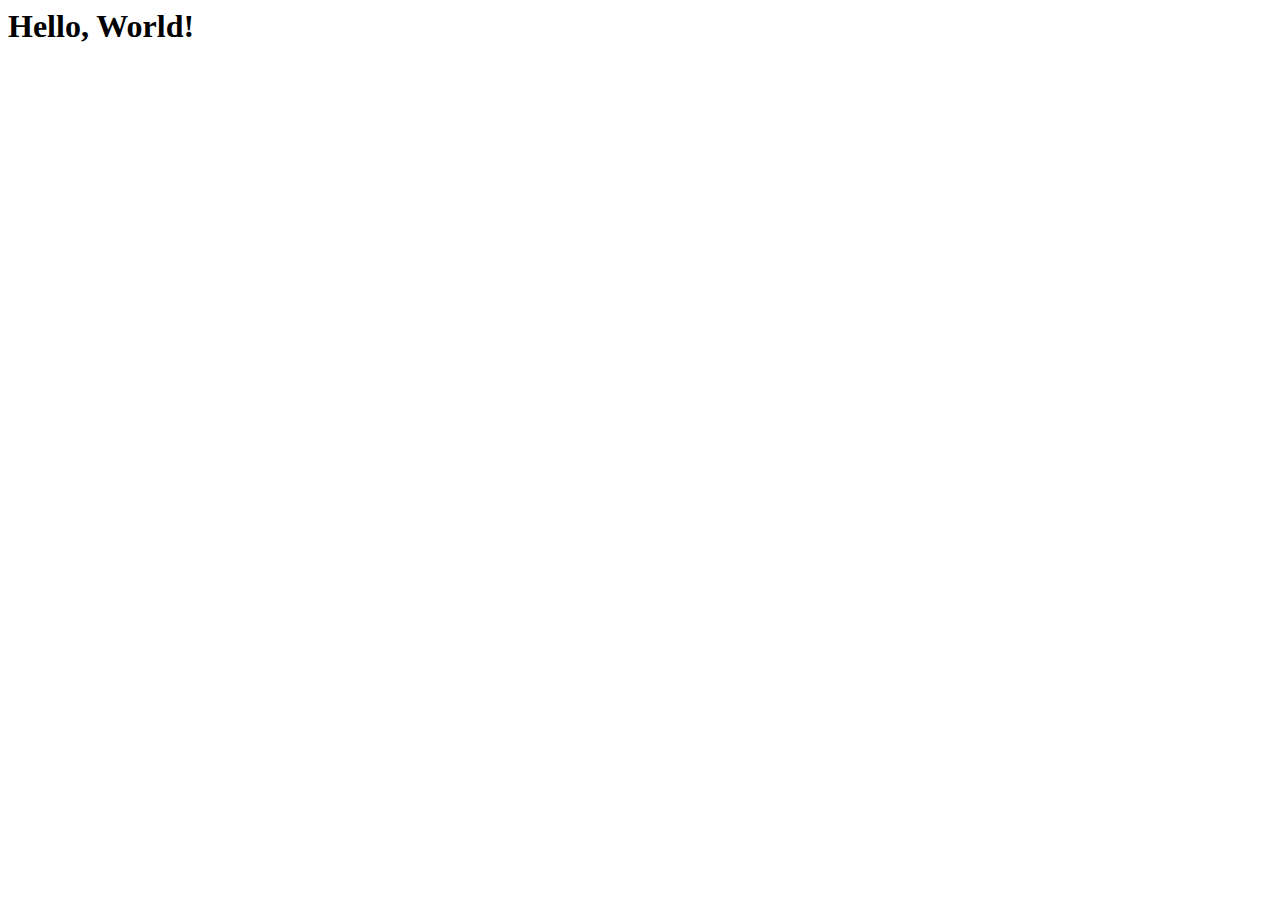
==== index.html @ 416f8c2a "Initial Commit" ====
<html lang="en">
  <head>
    <meta charset="UTF-8" />
    <meta http-equiv="X-UA-Compatible" content="IE=edge" />
    <meta name="viewport" content="width=device-width, initial-scale=1.0" />
    <title>Project 1</title>
  </head>
  <body>
    <h1>Hello, World!</h1>
  </body>
</html>
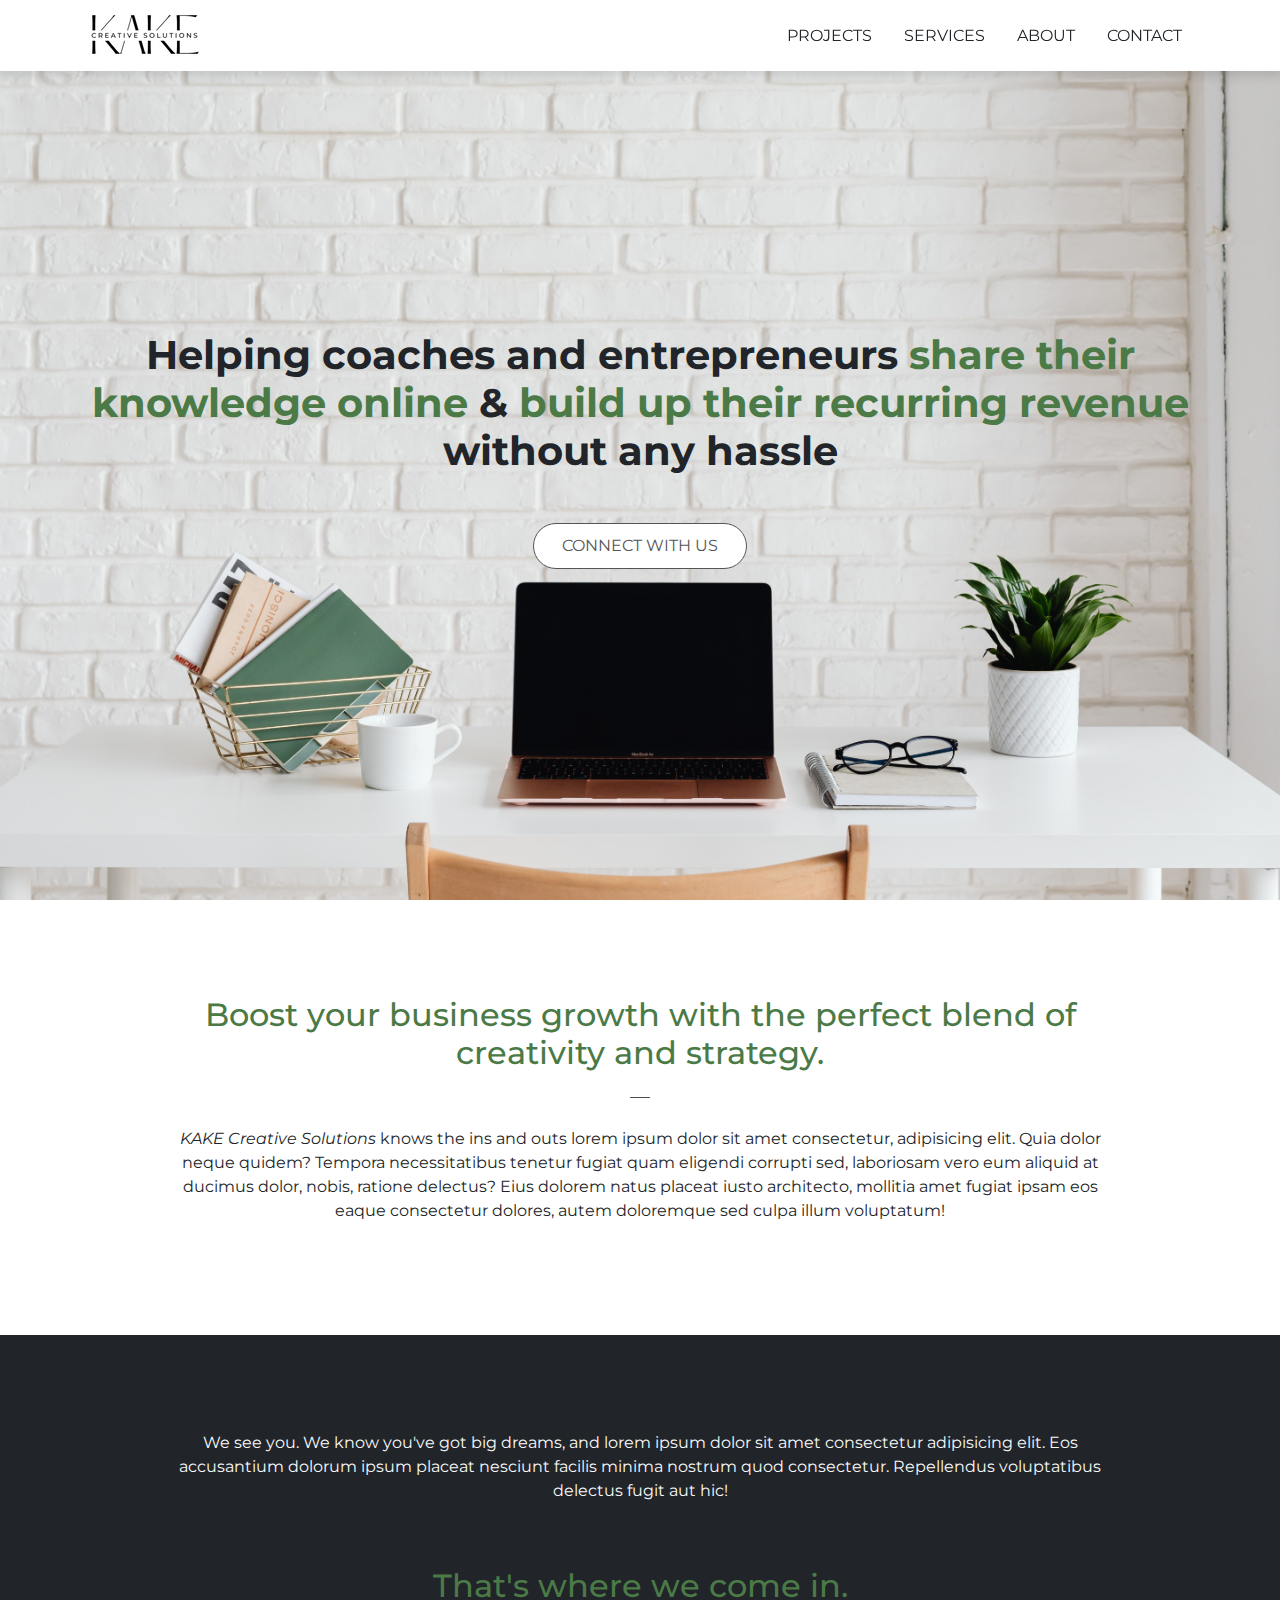
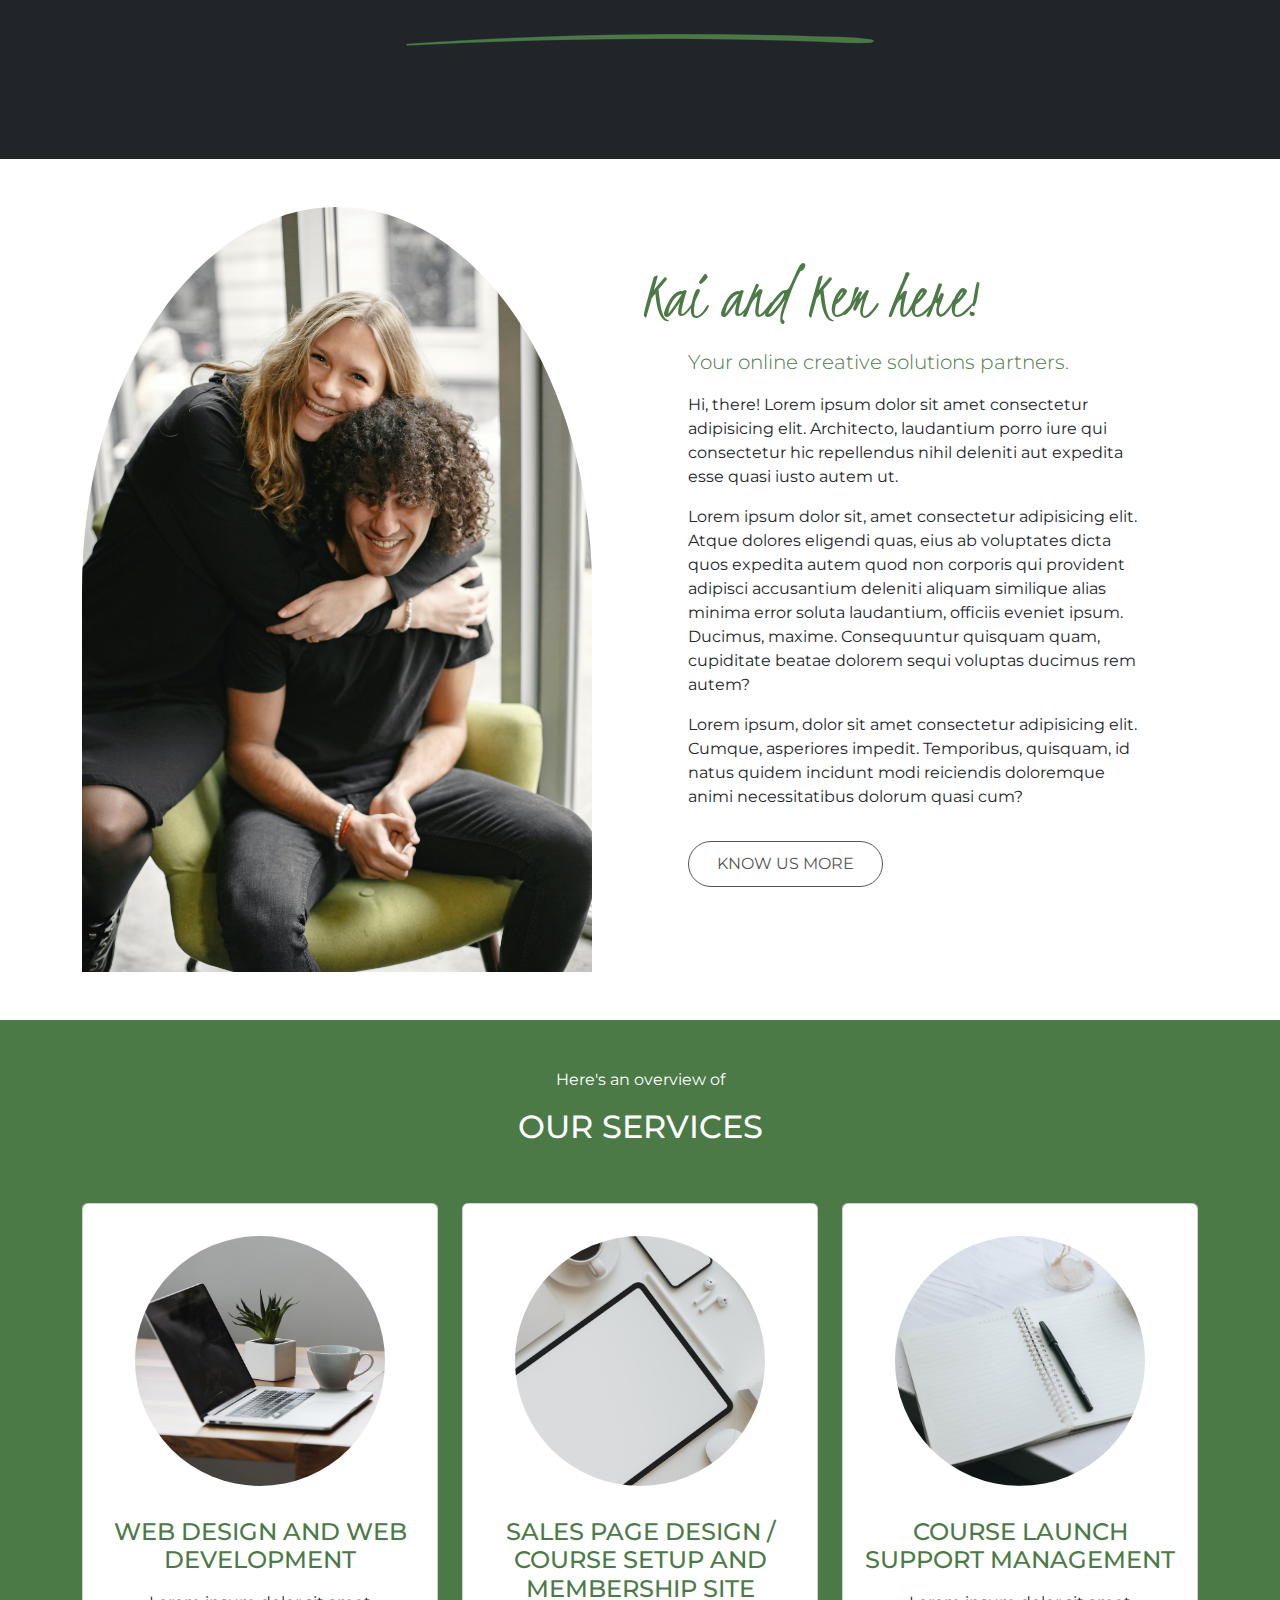
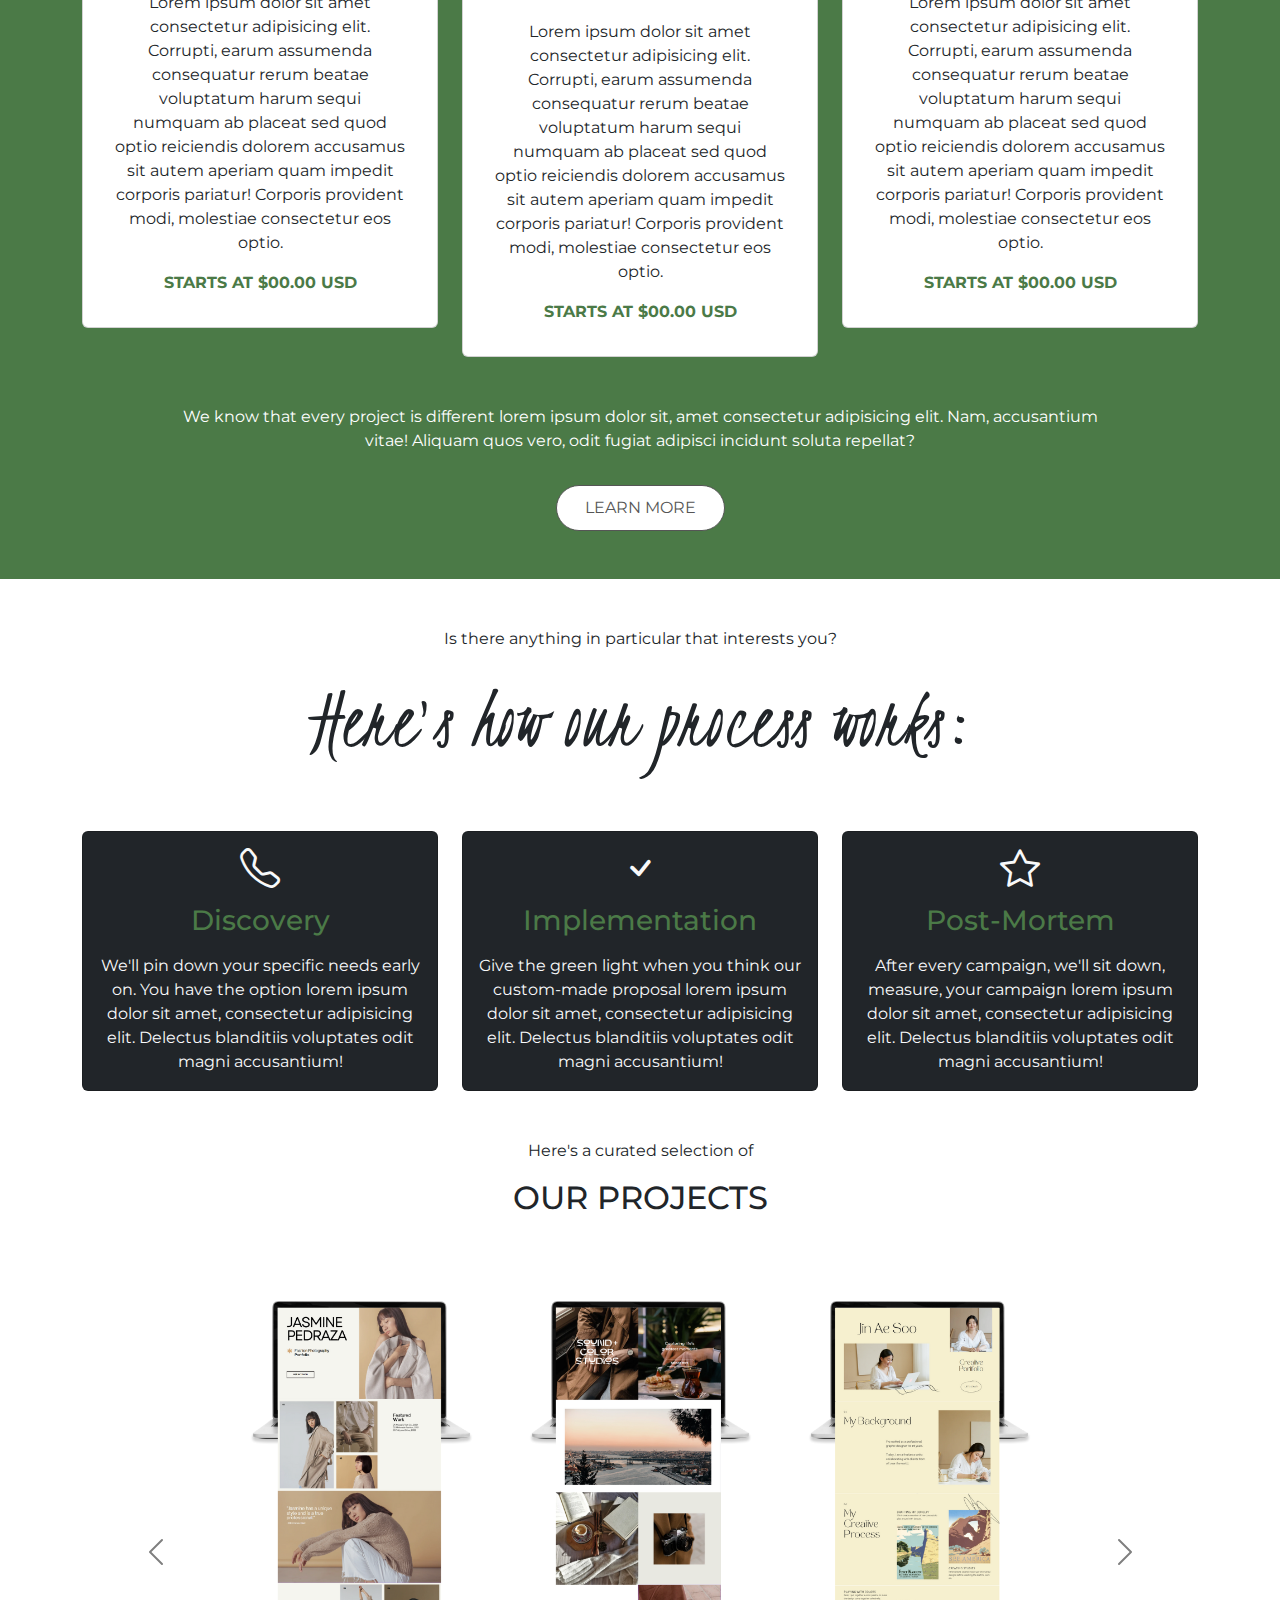
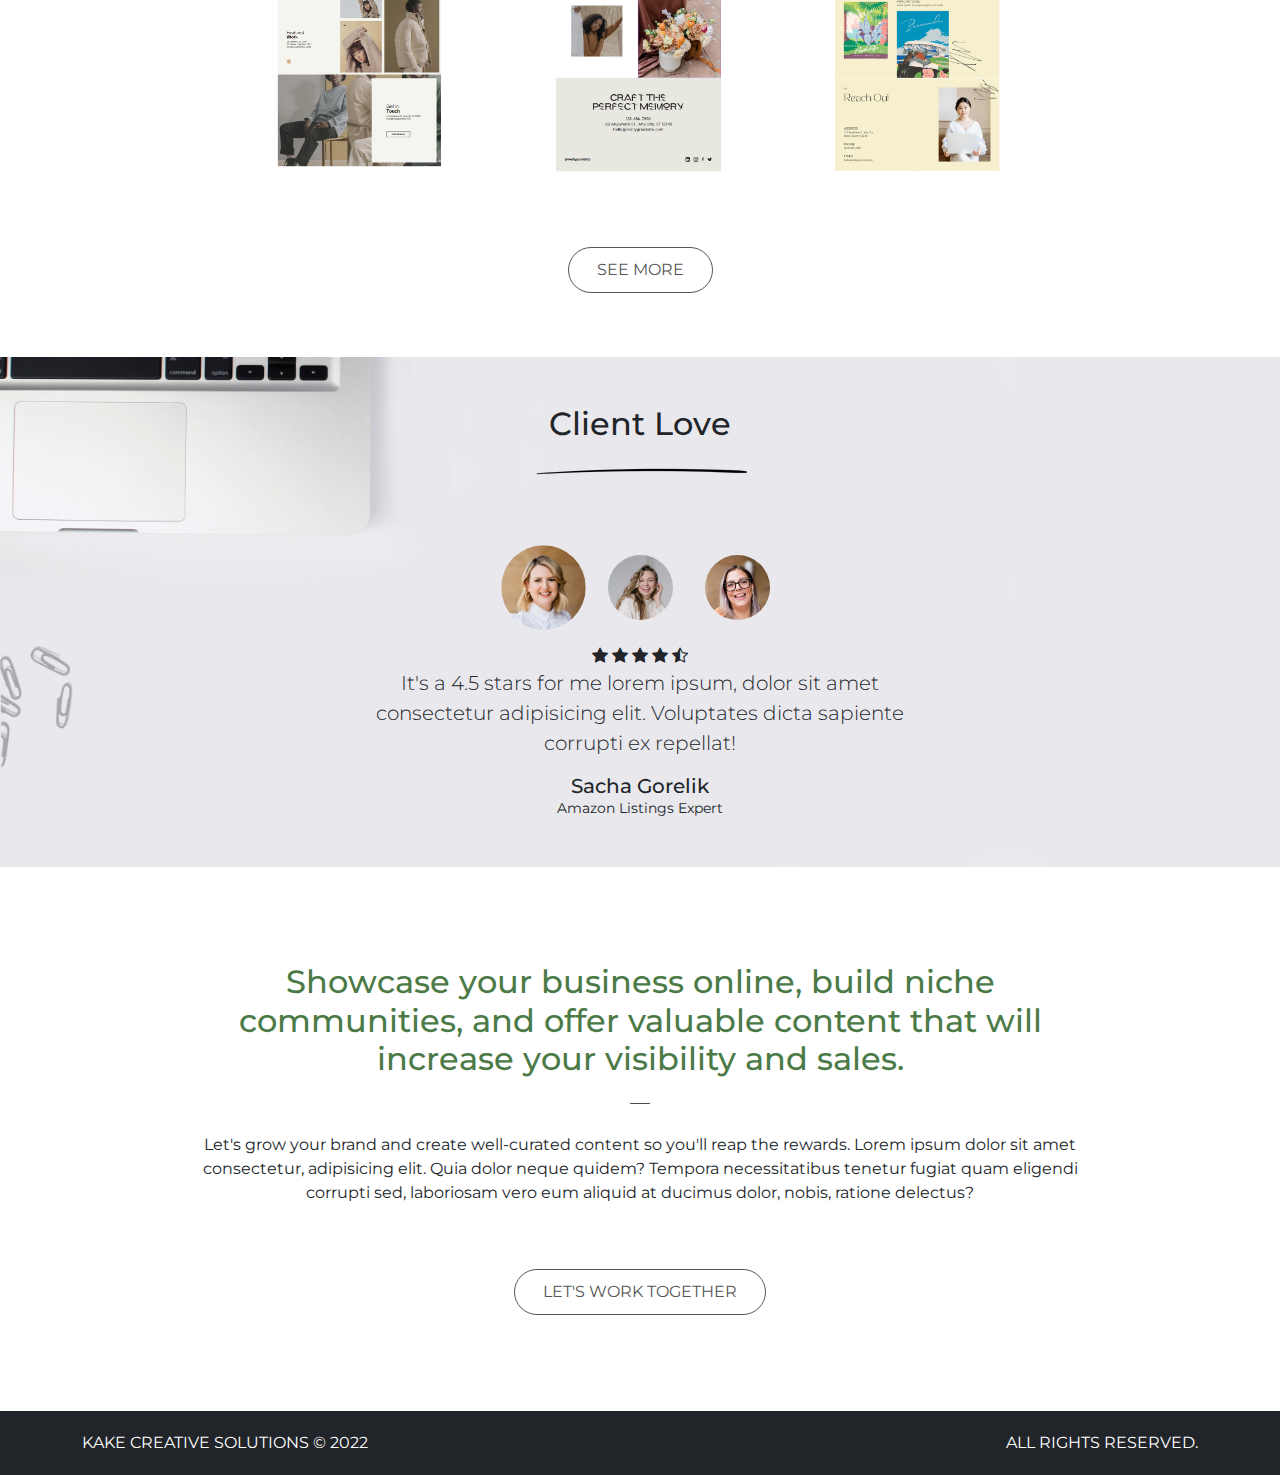
==== commit 9a6f1aa8: "End of Index Page" ====
--- a/index.html
+++ b/index.html
@@ -1,11 +1,600 @@
 <html lang="en">
   <head>
+    <!-- Required Meta Tags -->
     <meta charset="UTF-8" />
     <meta http-equiv="X-UA-Compatible" content="IE=edge" />
     <meta name="viewport" content="width=device-width, initial-scale=1.0" />
-    <title>Project 1</title>
+
+    <!-- Bootsrap CSS -->
+    <link rel="stylesheet" href="css/bootstrap.min.css" />
+
+    <!-- Custom CSS -->
+    <link rel="stylesheet" href="css/main.css" />
+
+    <!-- ---- Font Awesome ---- -->
+    <link
+      rel="stylesheet"
+      href="https://cdnjs.cloudflare.com/ajax/libs/font-awesome/6.1.2/css/all.min.css"
+      integrity="sha512-1sCRPdkRXhBV2PBLUdRb4tMg1w2YPf37qatUFeS7zlBy7jJI8Lf4VHwWfZZfpXtYSLy85pkm9GaYVYMfw5BC1A=="
+      crossorigin="anonymous"
+      referrerpolicy="no-referrer"
+    />
+
+    <!-- Bootstrap Icons -->
+    <link
+      rel="stylesheet"
+      href="https://cdn.jsdelivr.net/npm/bootstrap-icons@1.3.0/font/bootstrap-icons.css"
+    />
+
+    <title>KodeGo Project 1</title>
   </head>
   <body>
-    <h1>Hello, World!</h1>
+    <!-- Navbar -->
+    <nav class="navbar navbar-expand-lg navbar-light bg-white py-1 fixed-top">
+      <div class="container">
+        <a href="index.html">
+          <img src="img/brand-logo-sm.png" alt="Site Icon" />
+        </a>
+
+        <button
+          class="navbar-toggler border-0"
+          type="button"
+          data-bs-toggle="collapse"
+          data-bs-target="#navMenu"
+        >
+          <span class="navbar-toggler-icon"></span>
+        </button>
+
+        <div id="navMenu" class="collapse navbar-collapse">
+          <ul class="navbar-nav ms-auto text-center">
+            <li class="nav-item px-2 py-2">
+              <a href="projects.html" class="nav-link text-dark">PROJECTS</a>
+            </li>
+            <li class="nav-item px-2 py-2">
+              <a href="services.html" class="nav-link text-dark">SERVICES</a>
+            </li>
+            <li class="nav-item px-2 py-2">
+              <a href="about.html" class="nav-link text-dark">ABOUT</a>
+            </li>
+            <li class="nav-item px-2 py-2">
+              <a href="contact.html" class="nav-link text-dark">CONTACT</a>
+            </li>
+          </ul>
+        </div>
+      </div>
+    </nav>
+
+    <!-- Hero -->
+    <section id="hero" class="vh-100 p-5" style="padding-top: 104px">
+      <div class="container h-100 d-flex align-items-center">
+        <div class="text-center active">
+          <h1 class="mb-5">
+            <strong>
+              <span>Helping coaches and entrepreneurs</span>
+            </strong>
+            <strong>
+              <span style="color: #4b7a47">share their knowledge online</span>
+            </strong>
+            <strong>&</strong>
+            <strong>
+              <span style="color: #4b7a47"
+                >build up their recurring revenue</span
+              >
+            </strong>
+            <strong>
+              <span>without any hassle</span>
+            </strong>
+          </h1>
+          <a href="contact.html" class="btn">CONNECT WITH US</a>
+        </div>
+      </div>
+    </section>
   </body>
+
+  <!-- Hook -->
+  <section id="hook" class="p-5">
+    <div class="container">
+      <div class="p-lg-5 mx-lg-5 text-center">
+        <h2>
+          Boost your business growth with the perfect blend of creativity and
+          strategy.
+        </h2>
+        <p class="lead">—</p>
+        <p>
+          <em>KAKE Creative Solutions</em> knows the ins and outs lorem ipsum
+          dolor sit amet consectetur, adipisicing elit. Quia dolor neque quidem?
+          Tempora necessitatibus tenetur fugiat quam eligendi corrupti sed,
+          laboriosam vero eum aliquid at ducimus dolor, nobis, ratione delectus?
+          Eius dolorem natus placeat iusto architecto, mollitia amet fugiat
+          ipsam eos eaque consectetur dolores, autem doloremque sed culpa illum
+          voluptatum!
+        </p>
+      </div>
+    </div>
+  </section>
+  <section id="hook" class="p-5 bg-dark text-light">
+    <div class="container about-intro">
+      <div class="p-lg-5 mx-lg-5 text-center">
+        <p class="pb-5">
+          We see you. We know you've got big dreams, and lorem ipsum dolor sit
+          amet consectetur adipisicing elit. Eos accusantium dolorum ipsum
+          placeat nesciunt facilis minima nostrum quod consectetur. Repellendus
+          voluptatibus delectus fugit aut hic!
+        </p>
+        <h2>That's where we come in.</h2>
+        <img
+          class="img-fluid p-0"
+          src="img/emphasis-img-1.png"
+          alt="Emphasis 1"
+        />
+      </div>
+    </div>
+  </section>
+
+  <!-- About -->
+  <section id="about" class="p-5">
+    <div class="container">
+      <div class="row g-0">
+        <div class="col-md">
+          <img
+            class="about-image img-fluid"
+            src="img/about-img-1.jpg"
+            alt="fundamentals"
+          />
+        </div>
+        <div class="col-md p-lg-5">
+          <h2>Kai and Kem here!</h2>
+          <p class="tagline lead ps-lg-5">
+            Your online creative solutions partners.
+          </p>
+          <p class="ps-lg-5">
+            Hi, there! Lorem ipsum dolor sit amet consectetur adipisicing elit.
+            Architecto, laudantium porro iure qui consectetur hic repellendus
+            nihil deleniti aut expedita esse quasi iusto autem ut.
+          </p>
+          <p class="ps-lg-5">
+            Lorem ipsum dolor sit, amet consectetur adipisicing elit. Atque
+            dolores eligendi quas, eius ab voluptates dicta quos expedita autem
+            quod non corporis qui provident adipisci accusantium deleniti
+            aliquam similique alias minima error soluta laudantium, officiis
+            eveniet ipsum. Ducimus, maxime. Consequuntur quisquam quam,
+            cupiditate beatae dolorem sequi voluptas ducimus rem autem?
+          </p>
+          <p class="ps-lg-5">
+            Lorem ipsum, dolor sit amet consectetur adipisicing elit. Cumque,
+            asperiores impedit. Temporibus, quisquam, id natus quidem incidunt
+            modi reiciendis doloremque animi necessitatibus dolorum quasi cum?
+          </p>
+          <a href="about.html" class="btn btn-light mt-3 ms-lg-5"
+            >KNOW US MORE
+          </a>
+        </div>
+      </div>
+    </div>
+  </section>
+
+  <!-- Services -->
+  <section id="services" class="p-5">
+    <div class="container text-center">
+      <p class="text-white">Here's an overview of</p>
+      <h2 class="pb-5 text-white">OUR SERVICES</h2>
+      <div class="row g-4">
+        <div class="col-lg-4">
+          <div class="card">
+            <div class="card-body text-center">
+              <img
+                src="img/services-laptop-img.png"
+                class="rounded-circle my-3 img-fluid"
+                alt="Services 1"
+              />
+              <h4 class="card-title my-3">WEB DESIGN AND WEB DEVELOPMENT</h4>
+              <p class="card-text m-3">
+                Lorem ipsum dolor sit amet consectetur adipisicing elit.
+                Corrupti, earum assumenda consequatur rerum beatae voluptatum
+                harum sequi numquam ab placeat sed quod optio reiciendis dolorem
+                accusamus sit autem aperiam quam impedit corporis pariatur!
+                Corporis provident modi, molestiae consectetur eos optio.
+              </p>
+              <p class="services-fee">STARTS AT $00.00 USD</p>
+            </div>
+          </div>
+        </div>
+        <div class="col-lg-4">
+          <div class="card">
+            <div class="card-body text-center">
+              <img
+                src="img/services-tablet-img.png"
+                class="rounded-circle my-3 img-fluid"
+                alt="Services 2"
+              />
+              <h4 class="card-title my-3">
+                SALES PAGE DESIGN / COURSE SETUP AND MEMBERSHIP SITE
+              </h4>
+              <p class="card-text m-3">
+                Lorem ipsum dolor sit amet consectetur adipisicing elit.
+                Corrupti, earum assumenda consequatur rerum beatae voluptatum
+                harum sequi numquam ab placeat sed quod optio reiciendis dolorem
+                accusamus sit autem aperiam quam impedit corporis pariatur!
+                Corporis provident modi, molestiae consectetur eos optio.
+              </p>
+              <p class="services-fee">STARTS AT $00.00 USD</p>
+            </div>
+          </div>
+        </div>
+        <div class="col-lg-4">
+          <div class="card">
+            <div class="card-body text-center">
+              <img
+                src="img/services-notebook-img.png"
+                class="rounded-circle my-3 img-fluid"
+                alt="Services 3"
+              />
+              <h4 class="card-title my-3">COURSE LAUNCH SUPPORT MANAGEMENT</h4>
+              <p class="card-text m-3">
+                Lorem ipsum dolor sit amet consectetur adipisicing elit.
+                Corrupti, earum assumenda consequatur rerum beatae voluptatum
+                harum sequi numquam ab placeat sed quod optio reiciendis dolorem
+                accusamus sit autem aperiam quam impedit corporis pariatur!
+                Corporis provident modi, molestiae consectetur eos optio.
+              </p>
+              <p class="services-fee">STARTS AT $00.00 USD</p>
+            </div>
+          </div>
+        </div>
+      </div>
+      <div class="row justify-content-center">
+        <div class="col-lg-10">
+          <p class="text-white pt-5">
+            We know that every project is different lorem ipsum dolor sit, amet
+            consectetur adipisicing elit. Nam, accusantium vitae! Aliquam quos
+            vero, odit fugiat adipisci incidunt soluta repellat?
+          </p>
+          <a href="services.html" class="btn mt-3 serv-btn">LEARN MORE</a>
+        </div>
+      </div>
+    </div>
+  </section>
+
+  <!-- Process -->
+  <section id="process">
+    <div class="container text-center">
+      <p class="mt-5">Is there anything in particular that interests you?</p>
+      <h2 class="pb-5">Here's how our process works:</h2>
+    </div>
+    <div class="container">
+      <div class="row text-center g-4 mb-5">
+        <div class="col-md">
+          <div class="card bg-dark text-light">
+            <div class="card-body text-center">
+              <div class="h1 mb-3"><i class="bi bi-telephone"></i></div>
+              <h3 class="card-title mb-3">Discovery</h3>
+              <p class="card-text">
+                We'll pin down your specific needs early on. You have the option
+                lorem ipsum dolor sit amet, consectetur adipisicing elit.
+                Delectus blanditiis voluptates odit magni accusantium!
+              </p>
+            </div>
+          </div>
+        </div>
+        <div class="col-md">
+          <div class="card bg-dark text-light">
+            <div class="card-body text-center">
+              <div class="h1 mb-3"><i class="bi bi-check"></i></div>
+              <h3 class="card-title mb-3">Implementation</h3>
+              <p class="card-text">
+                Give the green light when you think our custom-made proposal
+                lorem ipsum dolor sit amet, consectetur adipisicing elit.
+                Delectus blanditiis voluptates odit magni accusantium!
+              </p>
+            </div>
+          </div>
+        </div>
+        <div class="col-md">
+          <div class="card bg-dark text-light">
+            <div class="card-body text-center">
+              <div class="h1 mb-3"><i class="bi bi-star"></i></div>
+              <h3 class="card-title mb-3">Post-Mortem</h3>
+              <p class="card-text">
+                After every campaign, we'll sit down, measure, your campaign
+                lorem ipsum dolor sit amet, consectetur adipisicing elit.
+                Delectus blanditiis voluptates odit magni accusantium!
+              </p>
+            </div>
+          </div>
+        </div>
+      </div>
+    </div>
+  </section>
+
+  <!-- Projects -->
+  <section
+    id="projects"
+    class="carousel carousel-dark slide mt-3"
+    data-bs-ride="carousel"
+  >
+    <div class="container text-center">
+      <p>Here's a curated selection of</p>
+      <h2 class="pb-5">OUR PROJECTS</h2>
+    </div>
+    <div class="container carousel-inner d-flex align-items-center">
+      <div class="carousel-item text-center active">
+        <div class="row justify-content-center g-0">
+          <div class="col-lg-3">
+            <img
+              class="img-fluid"
+              src="img/sample-website-1.png"
+              alt="Sample Website 1"
+            />
+          </div>
+          <div class="col-lg-3 d-none d-sm-block">
+            <img
+              class="img-fluid"
+              src="img/sample-website-2.png"
+              alt="Sample Website 2"
+            />
+          </div>
+          <div class="col-lg-3 d-none d-sm-block">
+            <img
+              class="img-fluid"
+              src="img/sample-website-3.png"
+              alt="Sample Website 3"
+            />
+          </div>
+        </div>
+      </div>
+      <div class="carousel-item text-center">
+        <div class="row justify-content-center g-0">
+          <div class="col-lg-3">
+            <img
+              class="img-fluid"
+              src="img/sample-website-7.png"
+              alt="Sample Website 4"
+            />
+          </div>
+          <div class="col-lg-3 d-none d-sm-block">
+            <img
+              class="img-fluid"
+              src="img/sample-website-8.png"
+              alt="Sample Website 5"
+            />
+          </div>
+          <div class="col-lg-3 d-none d-sm-block">
+            <img
+              class="img-fluid"
+              src="img/sample-website-9.png"
+              alt="Sample Website 6"
+            />
+          </div>
+        </div>
+      </div>
+      <div class="carousel-item text-center">
+        <div class="row justify-content-center g-0">
+          <div class="col-lg-3">
+            <img
+              class="img-fluid"
+              src="img/sample-website-4.png"
+              alt="Sample Website 7"
+            />
+          </div>
+          <div class="col-lg-3 d-none d-sm-block">
+            <img
+              class="img-fluid"
+              src="img/sample-website-5.png"
+              alt="Sample Website 8"
+            />
+          </div>
+          <div class="col-lg-3 d-none d-sm-block">
+            <img
+              class="img-fluid"
+              src="img/sample-website-6.png"
+              alt="Sample Website 9"
+            />
+          </div>
+        </div>
+      </div>
+      <button
+        class="carousel-control-prev"
+        type="button"
+        data-bs-slide="prev"
+        data-bs-target="#projects"
+      >
+        <span class="carousel-control-prev-icon"></span>
+      </button>
+      <button
+        class="carousel-control-next"
+        type="button"
+        data-bs-slide="next"
+        data-bs-target="#projects"
+      >
+        <span class="carousel-control-next-icon"></span>
+      </button>
+    </div>
+    <div class="container text-center">
+      <a href="projects.html" class="btn my-lg-3">SEE MORE</a>
+    </div>
+  </section>
+
+  <!-- Testimonial Reviews -->
+  <section id="testimonial-reviews" class="text-center mt-5">
+    <div class="container text-center">
+      <h2 class="pt-5 pb-2">Client Love</h2>
+      <img
+        class="img-fluid p-0"
+        src="img/emphasis-img-2.png"
+        alt="Emphasis 2"
+      />
+    </div>
+    <div class="container">
+      <div class="row justify-content-center">
+        <div class="col-lg-6 py-5">
+          <ul
+            class="nav nav-pills justify-content-center my-3"
+            id="pills-tab"
+            role="tablist"
+          >
+            <li class="nav-item" role="presentation">
+              <button
+                class="nav-link active"
+                id="pills-one-tab"
+                data-bs-toggle="pill"
+                data-bs-target="#pills-one"
+                type="button"
+                role="tab"
+                aria-controls="pills-one"
+                aria-selected="true"
+              >
+                <img
+                  class="img-testi"
+                  src="img/team-4-800x800.png"
+                  alt="Client 1"
+                />
+              </button>
+            </li>
+            <li class="nav-item" role="presentation">
+              <button
+                class="nav-link"
+                id="pills-two-tab"
+                data-bs-toggle="pill"
+                data-bs-target="#pills-two"
+                type="button"
+                role="tab"
+                aria-controls="pills-two"
+                aria-selected="true"
+              >
+                <img
+                  class="img-testi"
+                  src="img/team-6-800x800.png"
+                  alt="Client 2"
+                />
+              </button>
+            </li>
+            <li class="nav-item" role="presentation">
+              <button
+                class="nav-link"
+                id="pills-three-tab"
+                data-bs-toggle="pill"
+                data-bs-target="#pills-three"
+                type="button"
+                role="tab"
+                aria-controls="pills-three"
+                aria-selected="true"
+              >
+                <img
+                  class="img-testi"
+                  src="img/team-8-800x800.png"
+                  alt="Client 3"
+                />
+              </button>
+            </li>
+          </ul>
+
+          <div class="tab-content">
+            <div
+              class="tab-pane fade show active"
+              id="pills-one"
+              role="tabpanel"
+              aria-labelledby="pills-one-tab"
+            >
+              <div class="reviews">
+                <div class="stars">
+                  <i class="bi bi-star-fill"></i>
+                  <i class="bi bi-star-fill"></i>
+                  <i class="bi bi-star-fill"></i>
+                  <i class="bi bi-star-fill"></i>
+                  <i class="bi bi-star-half"></i>
+                </div>
+                <p class="lead">
+                  It's a 4.5 stars for me lorem ipsum, dolor sit amet
+                  consectetur adipisicing elit. Voluptates dicta sapiente
+                  corrupti ex repellat!
+                </p>
+                <h5 class="title-sm mb-0">Sacha Gorelik</h5>
+                <small>Amazon Listings Expert</small>
+              </div>
+            </div>
+
+            <div
+              class="tab-pane fade"
+              id="pills-two"
+              role="tabpanel"
+              aria-labelledby="pills-two-tab"
+            >
+              <div class="reviews">
+                <div class="stars">
+                  <i class="bi bi-star-fill"></i>
+                  <i class="bi bi-star-fill"></i>
+                  <i class="bi bi-star-fill"></i>
+                  <i class="bi bi-star-fill"></i>
+                  <i class="bi bi-star-fill"></i>
+                </div>
+                <p class="lead">
+                  It's a perfect 5 stars for me lorem ipsum, dolor sit amet
+                  consectetur adipisicing elit. Voluptates dicta sapiente
+                  corrupti ex repellat!
+                </p>
+                <h5 class="title-sm mb-0">Alex Hynes</h5>
+                <small>Health, Wellness + Mindset Coach</small>
+              </div>
+            </div>
+
+            <div
+              class="tab-pane fade"
+              id="pills-three"
+              role="tabpanel"
+              aria-labelledby="pills-three-tab"
+            >
+              <div class="reviews">
+                <div class="stars">
+                  <i class="bi bi-star-fill"></i>
+                  <i class="bi bi-star-fill"></i>
+                  <i class="bi bi-star-fill"></i>
+                  <i class="bi bi-star-fill"></i>
+                  <i class="bi bi-star"></i>
+                </div>
+                <p class="lead">
+                  It's a 4 stars for me lorem ipsum, dolor sit amet consectetur
+                  adipisicing elit. Voluptates dicta sapiente corrupti ex
+                  repellat!
+                </p>
+                <h5 class="title-sm mb-0">Amanda Simmons</h5>
+                <small>Emergency Veterinarian</small>
+              </div>
+            </div>
+          </div>
+        </div>
+      </div>
+    </div>
+  </section>
+
+  <!-- Call to Action -->
+  <section id="action" class="p-5">
+    <div class="container">
+      <div class="p-lg-5 mx-lg-5 text-center">
+        <h2>
+          Showcase your business online, build niche communities, and offer
+          valuable content that will increase your visibility and sales.
+        </h2>
+        <p class="lead">—</p>
+        <p>
+          Let's grow your brand and create well-curated content so you'll reap
+          the rewards. Lorem ipsum dolor sit amet consectetur, adipisicing elit.
+          Quia dolor neque quidem? Tempora necessitatibus tenetur fugiat quam
+          eligendi corrupti sed, laboriosam vero eum aliquid at ducimus dolor,
+          nobis, ratione delectus?
+        </p>
+        <a href="contact.html" class="btn mt-5">LET'S WORK TOGETHER</a>
+      </div>
+    </div>
+  </section>
+
+  <!-- Footer -->
+  <footer class="p-1 bg-dark text-white">
+    <div class="container d-flex d-flex-row justify-content-between pt-3">
+      <p>KAKE CREATIVE SOLUTIONS &copy; 2022</p>
+      <p>ALL RIGHTS RESERVED.</p>
+    </div>
+  </footer>
+
+  <!-- ---- Bootstrap JS ---- -->
+  <script src="js/bootstrap.bundle.min.js"></script>
 </html>
--- a/css/main.css
+++ b/css/main.css
@@ -0,0 +1,120 @@
+@import url('https://fonts.googleapis.com/css2?family=Kristi&family=Montserrat:wght@500&display=swap');
+
+/* INITIAL SETUP */
+:root{
+  --lg-font: 'Kristi', serif;
+  --sm-font: 'Montserrat', sans-serif;
+  --green: #4b7a47;
+}
+body {
+  font-family: var(--sm-font);
+}
+.btn:not(.nav-btns button){
+  background-color: white;
+  color: rgb(85, 85, 85);
+  padding: 10px 28px;
+  border-radius: 25px;
+  border: 1px solid rgb(85, 85, 85);
+}
+.btn:not(.nav-btns button):hover{
+  background: var(--green);
+  color: white;
+  border: var(--green);
+}
+.title h2::before{
+  position: absolute;
+  content: "";
+  width: 4px;
+  height: 50px;
+  background-color: var(--green);
+  left: -20px;
+  top: 50%;
+  transform: translateY(-50%);
+}
+
+/* NAVBAR */
+.navbar{
+ box-shadow: 0 3px 9px 3px rgba(0, 0, 0, 0.1); 
+}
+.nav-link:hover{
+  color: var(--green) !important;
+  border-bottom: 1px solid var(--green);
+}
+.nav-item{
+  border-bottom: 0.5px solid rgba(0, 0, 0, 0.05);
+}
+@media(min-width: 992px){
+  .nav-item{
+      border-bottom: none;
+  }
+}
+/* HERO */
+#hero{
+  background: url(../img/banner-img-1.jpg) top/cover;
+}
+
+/* HOOK */
+#hook h2 {
+  color: var(--green);
+}
+.about-intro h1 {
+  color: var(--green);
+}
+
+/* ABOUT */
+#about img {
+  border-top-left-radius: 50%;
+  border-top-right-radius: 50%;
+}
+#about h2 {
+  font-family: var(--lg-font);
+  font-size: 70px;
+  color: var(--green);
+}
+.tagline {
+  color: var(--green);
+}
+
+/* SERVICES */
+#services {
+  background-color: var(--green);
+}
+.card-title {
+  color: var(--green);
+}
+.services-fee {
+  color: var(--green);
+  font-weight: bold;
+}
+.serv-btn:hover {
+  background-color: #333333 !important;
+  border-color: #333333 !important;
+}
+
+/* PROCESS */
+#process h2 {
+  font-family: var(--lg-font);
+  font-size: 90px;
+}
+
+/* TESTIMONIAL REVIEWS */
+#testimonial-reviews {
+  background: url(../img/banner-img-2.jpg) right/cover;
+}
+#testimonial-reviews .img-testi {
+  width: 65px;
+  height: 65px;
+  border-radius: 100px;
+  transition: all 0.4s ease;
+}
+#testimonial-reviews .nav-pills .nav-link.active {
+  background-color: transparent;
+}
+#testimonial-reviews .nav-pills .nav-link.active img {
+  transform: scale(1.3);
+}
+
+/* CALL TO ACTION */
+#action h2 {
+  color: var(--green);
+}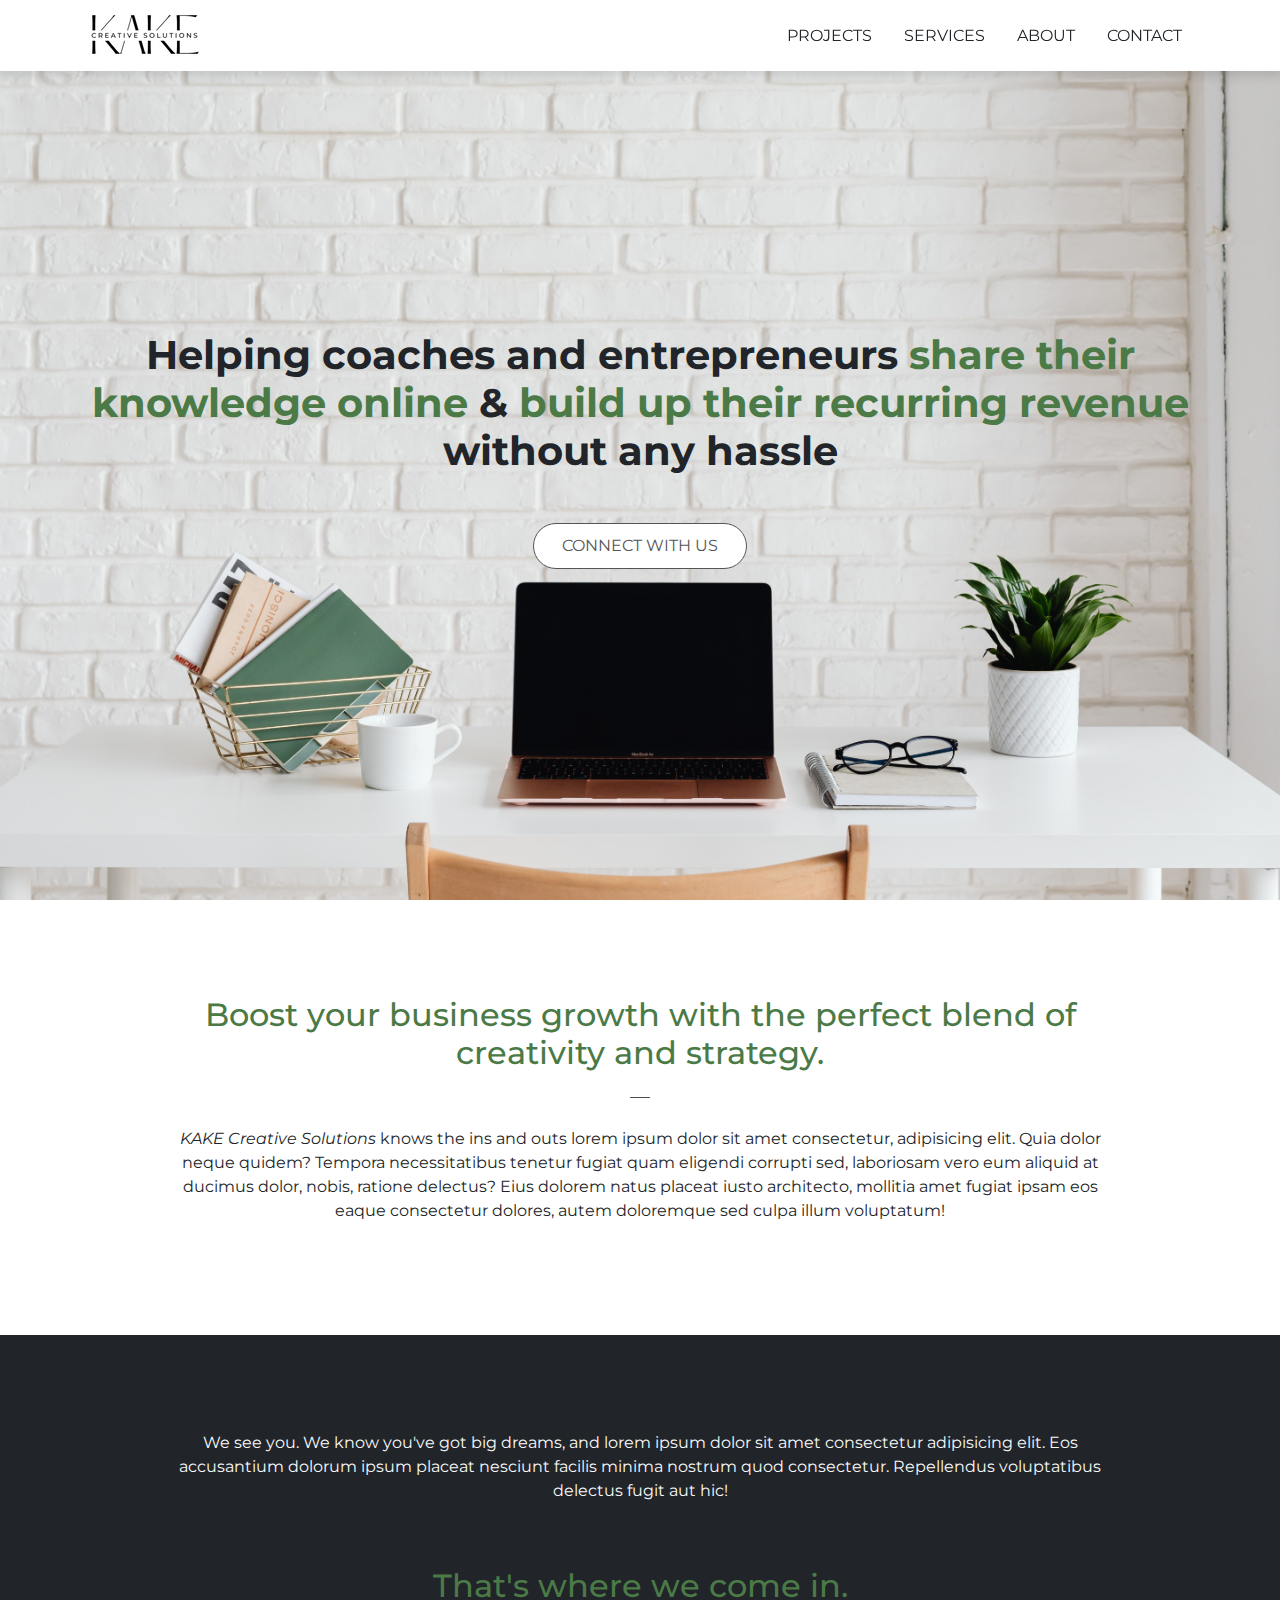
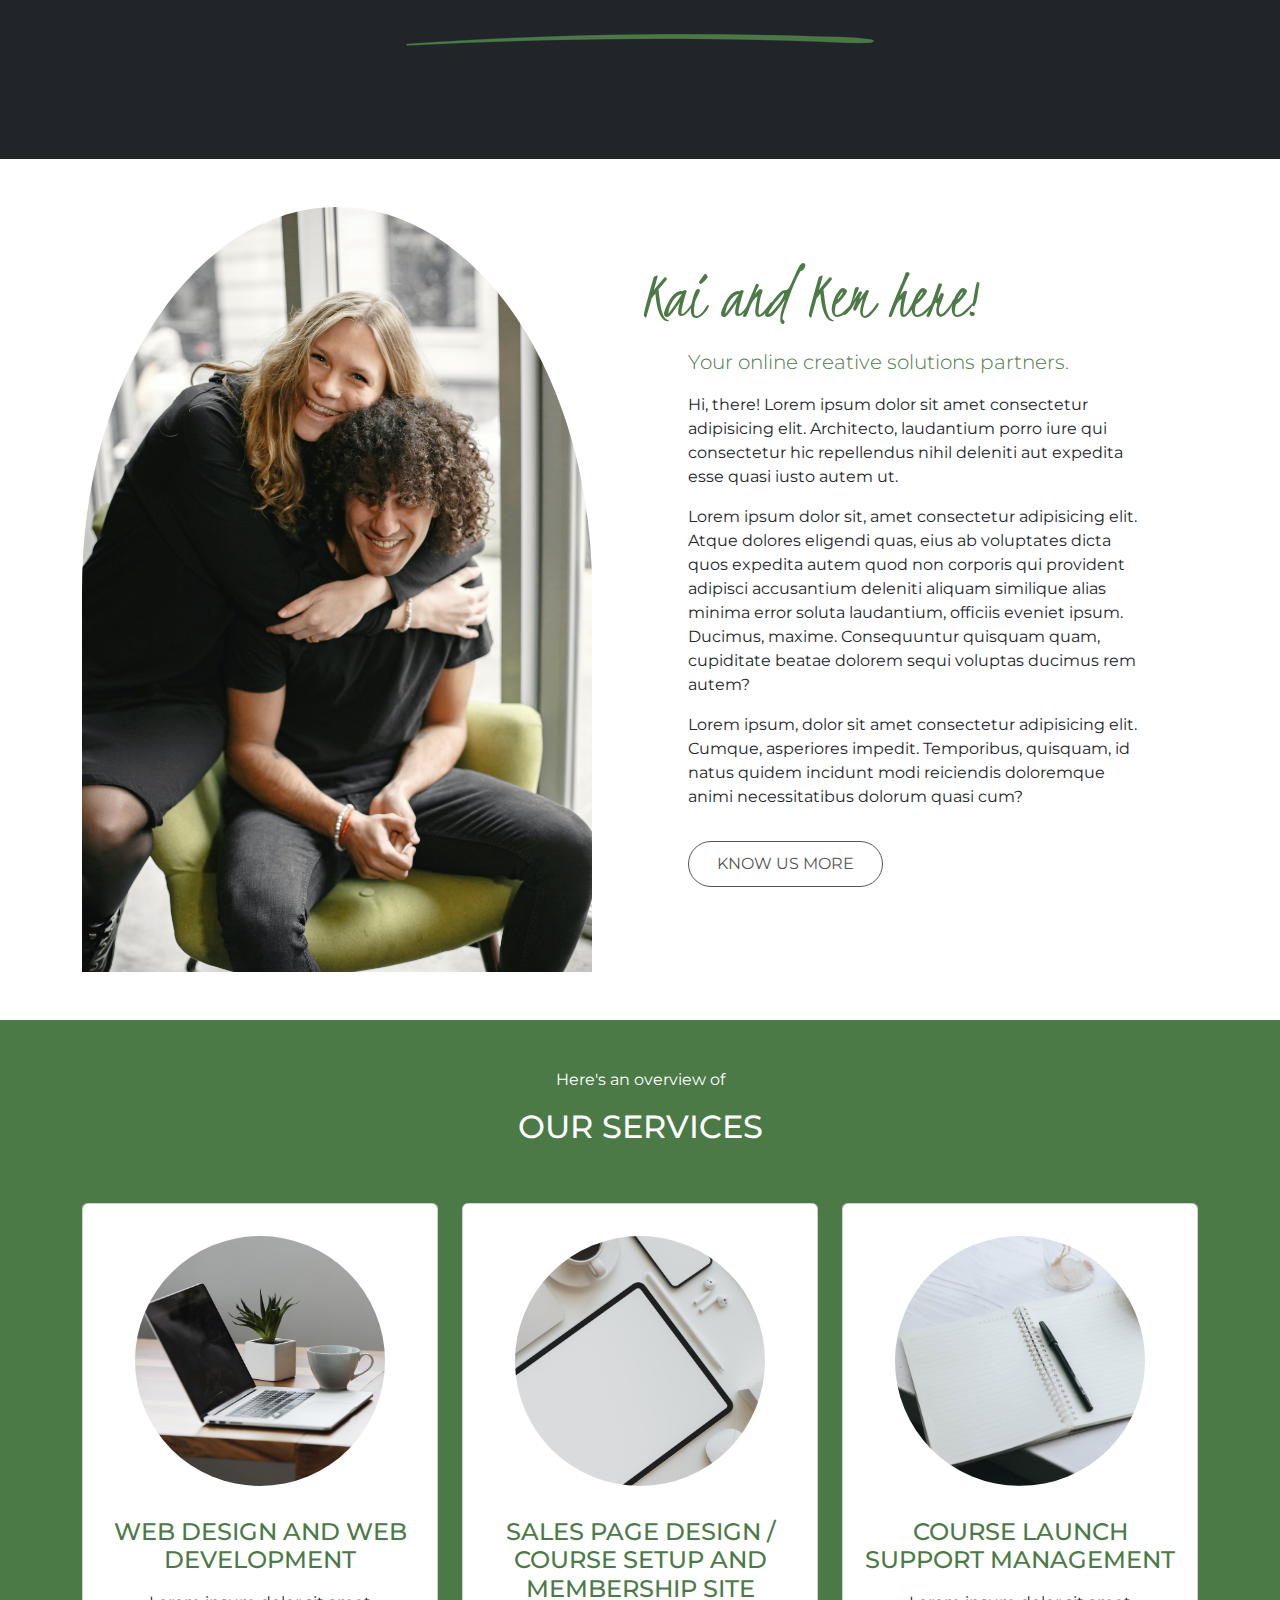
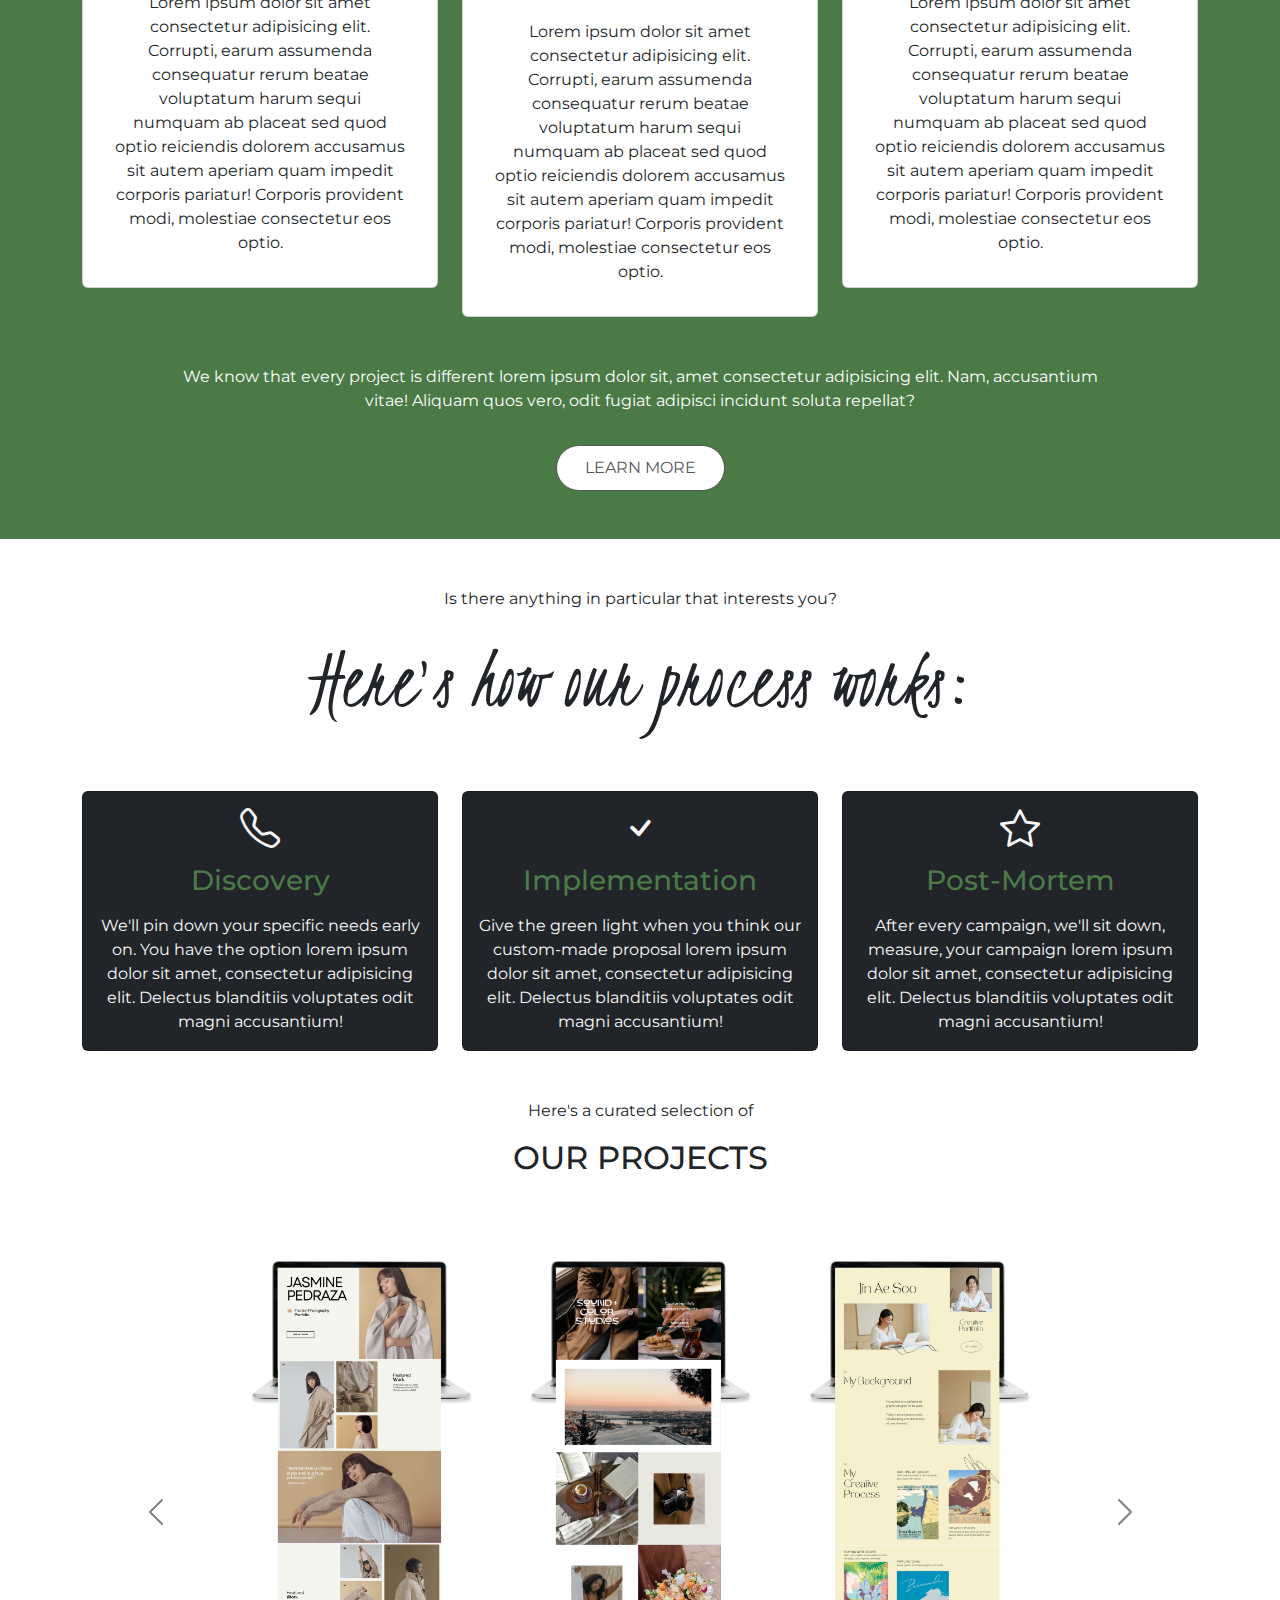
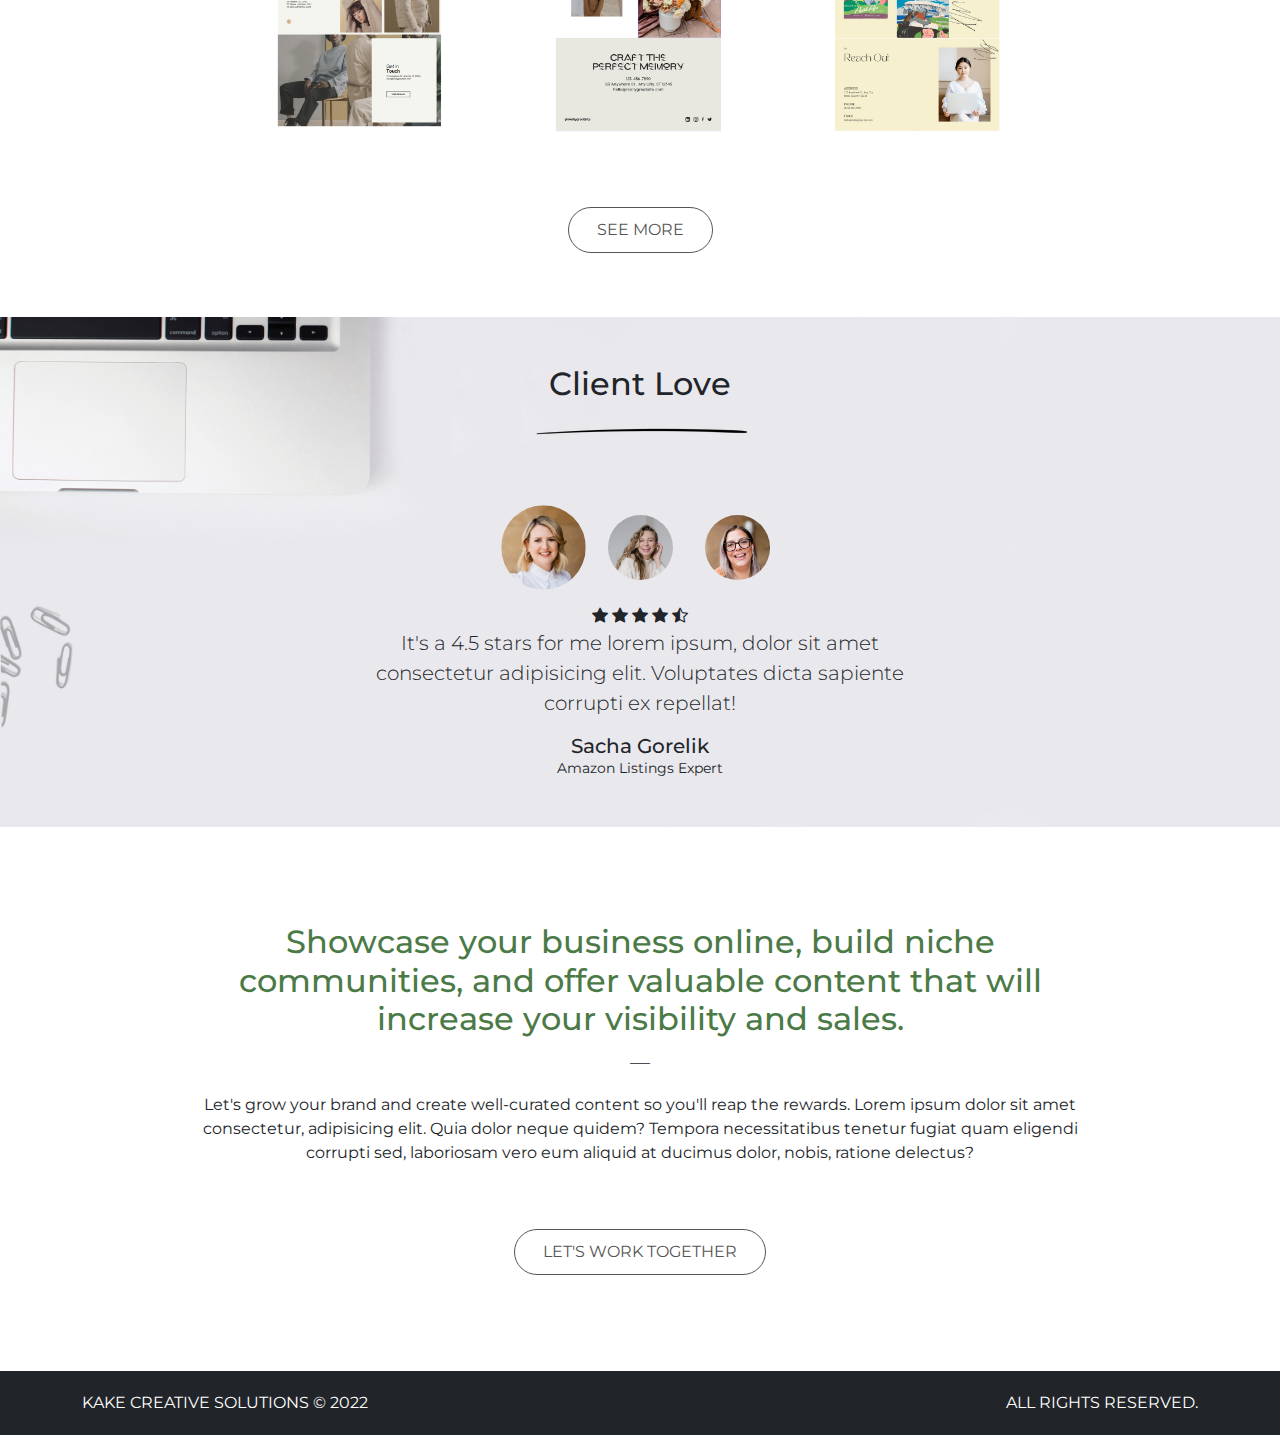
==== commit 0298cd4e: "Final Commit" ====
--- a/index.html
+++ b/index.html
@@ -10,15 +10,6 @@
 
     <!-- Custom CSS -->
     <link rel="stylesheet" href="css/main.css" />
-
-    <!-- ---- Font Awesome ---- -->
-    <link
-      rel="stylesheet"
-      href="https://cdnjs.cloudflare.com/ajax/libs/font-awesome/6.1.2/css/all.min.css"
-      integrity="sha512-1sCRPdkRXhBV2PBLUdRb4tMg1w2YPf37qatUFeS7zlBy7jJI8Lf4VHwWfZZfpXtYSLy85pkm9GaYVYMfw5BC1A=="
-      crossorigin="anonymous"
-      referrerpolicy="no-referrer"
-    />
 
     <!-- Bootstrap Icons -->
     <link
@@ -195,7 +186,6 @@
                 accusamus sit autem aperiam quam impedit corporis pariatur!
                 Corporis provident modi, molestiae consectetur eos optio.
               </p>
-              <p class="services-fee">STARTS AT $00.00 USD</p>
             </div>
           </div>
         </div>
@@ -217,7 +207,6 @@
                 accusamus sit autem aperiam quam impedit corporis pariatur!
                 Corporis provident modi, molestiae consectetur eos optio.
               </p>
-              <p class="services-fee">STARTS AT $00.00 USD</p>
             </div>
           </div>
         </div>
@@ -237,7 +226,6 @@
                 accusamus sit autem aperiam quam impedit corporis pariatur!
                 Corporis provident modi, molestiae consectetur eos optio.
               </p>
-              <p class="services-fee">STARTS AT $00.00 USD</p>
             </div>
           </div>
         </div>
--- a/css/main.css
+++ b/css/main.css
@@ -38,7 +38,6 @@
 }
 .nav-link:hover{
   color: var(--green) !important;
-  border-bottom: 1px solid var(--green);
 }
 .nav-item{
   border-bottom: 0.5px solid rgba(0, 0, 0, 0.05);
@@ -82,10 +81,6 @@
 .card-title {
   color: var(--green);
 }
-.services-fee {
-  color: var(--green);
-  font-weight: bold;
-}
 .serv-btn:hover {
   background-color: #333333 !important;
   border-color: #333333 !important;
